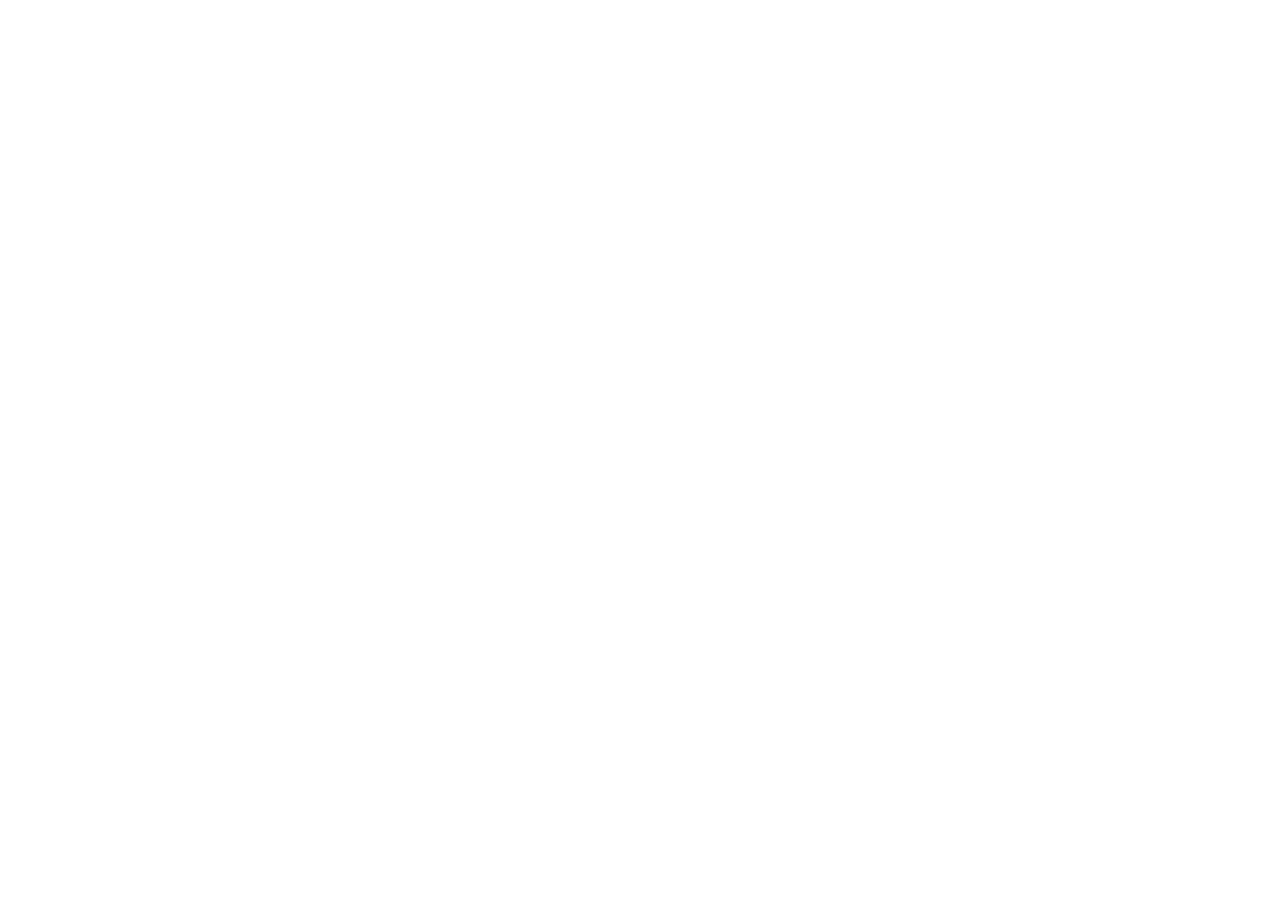
==== index.html @ 43585543 "InicializaciÃon del proyecto Platzi-Video" ====
<!DOCTYPE html>
<html lang="en">
<head>
    <meta charset="UTF-8">
    <meta name="viewport" content="width=device-width, initial-scale=1.0">
    <title>Document</title>
</head>
<body>
    
</body>
</html>
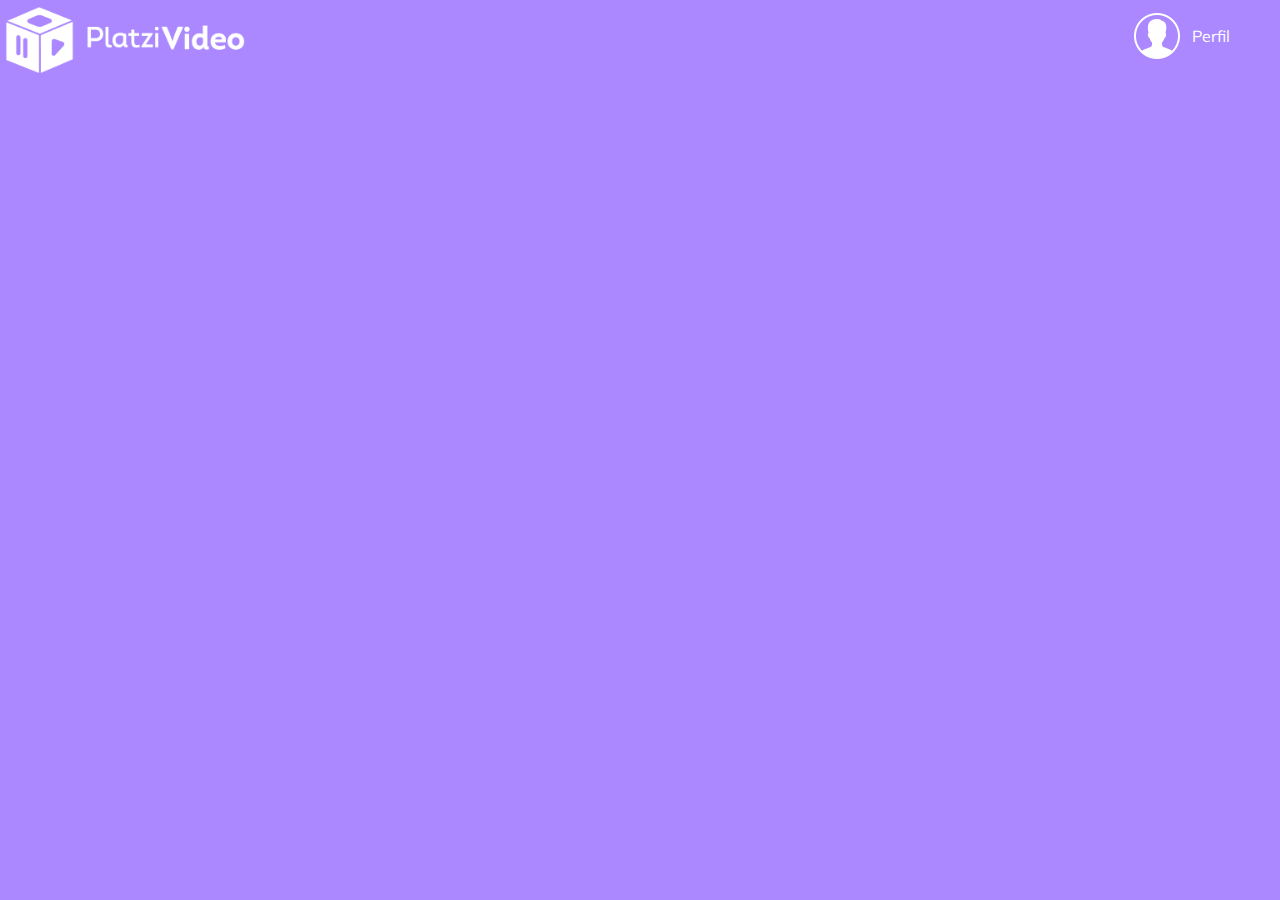
==== commit cceefea1: "Se estructura la secciÃon del HEADER" ====
--- a/index.html
+++ b/index.html
@@ -3,9 +3,25 @@
 <head>
     <meta charset="UTF-8">
     <meta name="viewport" content="width=device-width, initial-scale=1.0">
+    <link rel="stylesheet" href="./style.css">
+    <link rel="preconnect" href="https://fonts.gstatic.com">
+    <link href="https://fonts.googleapis.com/css2?family=Mulish&display=swap" rel="stylesheet">
     <title>Document</title>
 </head>
 <body>
+    <header class="header">
+        <img class="header__img" src="./assets/logo-platzi.png" alt="Logo">
+        <nav class="header__nav">
+            <div class="header__nav--profile">
+                <img src="./assets/user-icon.png" alt="User">
+                <p>Perfil</p>
+            </div>
+            <ul class="header__nav--menu">
+                <li><a href="#">Cuenta</a></li>
+                <li><a href="#">Cerrar Sesión</a></li>
+            </ul>
+        </nav>
+    </header>
     
 </body>
 </html>--- a/style.css
+++ b/style.css
@@ -0,0 +1,56 @@
+* {
+  margin: 0;
+  padding: 0;
+  border: 0;
+  -webkit-box-sizing: border-box;
+          box-sizing: border-box;
+  font-family: 'Mulish', sans-serif; }
+
+body {
+  background-color: #AB88FF; }
+  body .header {
+    width: 100%;
+    height: 80px;
+    display: -webkit-box;
+    display: -ms-flexbox;
+    display: flex;
+    -webkit-box-pack: justify;
+        -ms-flex-pack: justify;
+            justify-content: space-between;
+    -webkit-box-align: center;
+        -ms-flex-align: center;
+            align-items: center; }
+    body .header .header__img {
+      width: 250px; }
+    body .header .header__nav {
+      margin-right: 50px; }
+      body .header .header__nav .header__nav--profile {
+        display: -webkit-box;
+        display: -ms-flexbox;
+        display: flex;
+        -webkit-box-align: center;
+            -ms-flex-align: center;
+                align-items: center;
+        margin-bottom: 8px;
+        cursor: pointer; }
+        body .header .header__nav .header__nav--profile img {
+          margin-right: 10px; }
+        body .header .header__nav .header__nav--profile p {
+          color: white; }
+      body .header .header__nav .header__nav--menu {
+        width: 100px;
+        text-align: right;
+        position: absolute;
+        display: none; }
+        body .header .header__nav .header__nav--menu li {
+          list-style: none;
+          margin-bottom: 10px; }
+          body .header .header__nav .header__nav--menu li a {
+            color: white;
+            text-decoration: none; }
+            body .header .header__nav .header__nav--menu li a:hover {
+              text-decoration: underline; }
+      body .header .header__nav:hover .header__nav--menu {
+        display: block; }
+
+/*# sourceMappingURL=style.css.map */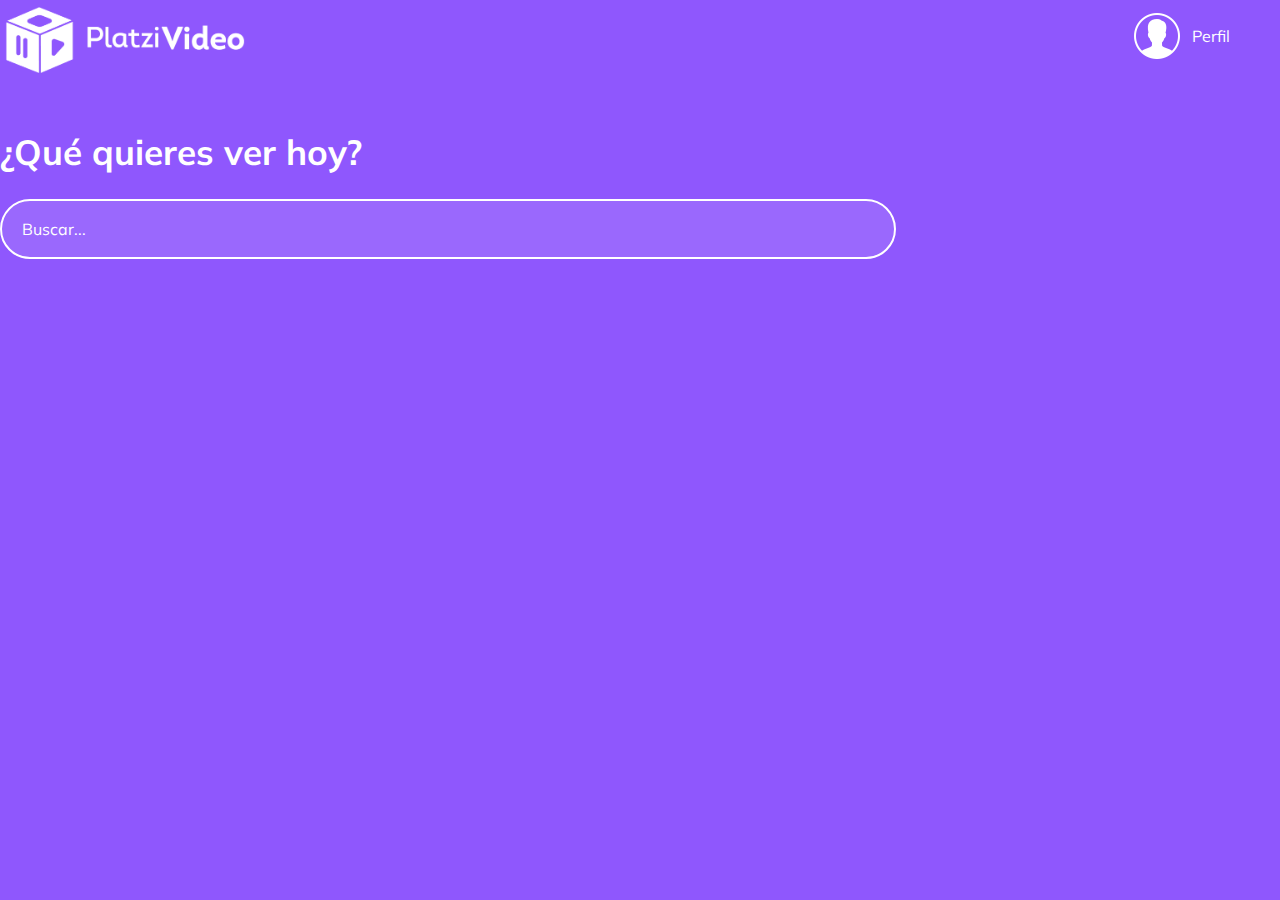
==== commit 86146a6b: "Se realiza estructura del buscador" ====
--- a/index.html
+++ b/index.html
@@ -22,6 +22,12 @@
             </ul>
         </nav>
     </header>
+    <main>
+        <section class="main">
+            <h2 class="main__title">¿Qué quieres ver hoy?</h2>
+            <input class="main__input" type="text" placeholder="Buscar...">
+        </section>
+    </main>
     
 </body>
 </html>--- a/style.css
+++ b/style.css
@@ -7,7 +7,7 @@
   font-family: 'Mulish', sans-serif; }
 
 body {
-  background-color: #AB88FF; }
+  background-color: #8F57FD; }
   body .header {
     width: 100%;
     height: 80px;
@@ -19,7 +19,8 @@
             justify-content: space-between;
     -webkit-box-align: center;
         -ms-flex-align: center;
-            align-items: center; }
+            align-items: center;
+    margin-bottom: 50px; }
     body .header .header__img {
       width: 250px; }
     body .header .header__nav {
@@ -52,5 +53,29 @@
               text-decoration: underline; }
       body .header .header__nav:hover .header__nav--menu {
         display: block; }
+  body .main {
+    height: 300px; }
+    body .main .main__title {
+      color: white;
+      font-size: 35px; }
+    body .main .main__input {
+      height: 60px;
+      width: 70%;
+      margin-top: 25px;
+      border: 2px solid white;
+      border-radius: 45px;
+      padding: 0 20px;
+      font-size: 1em;
+      outline-style: none;
+      color: white;
+      background-color: rgba(255, 255, 255, 0.1); }
+      body .main .main__input::-webkit-input-placeholder {
+        color: white; }
+      body .main .main__input:-ms-input-placeholder {
+        color: white; }
+      body .main .main__input::-ms-input-placeholder {
+        color: white; }
+      body .main .main__input::placeholder {
+        color: white; }
 
 /*# sourceMappingURL=style.css.map */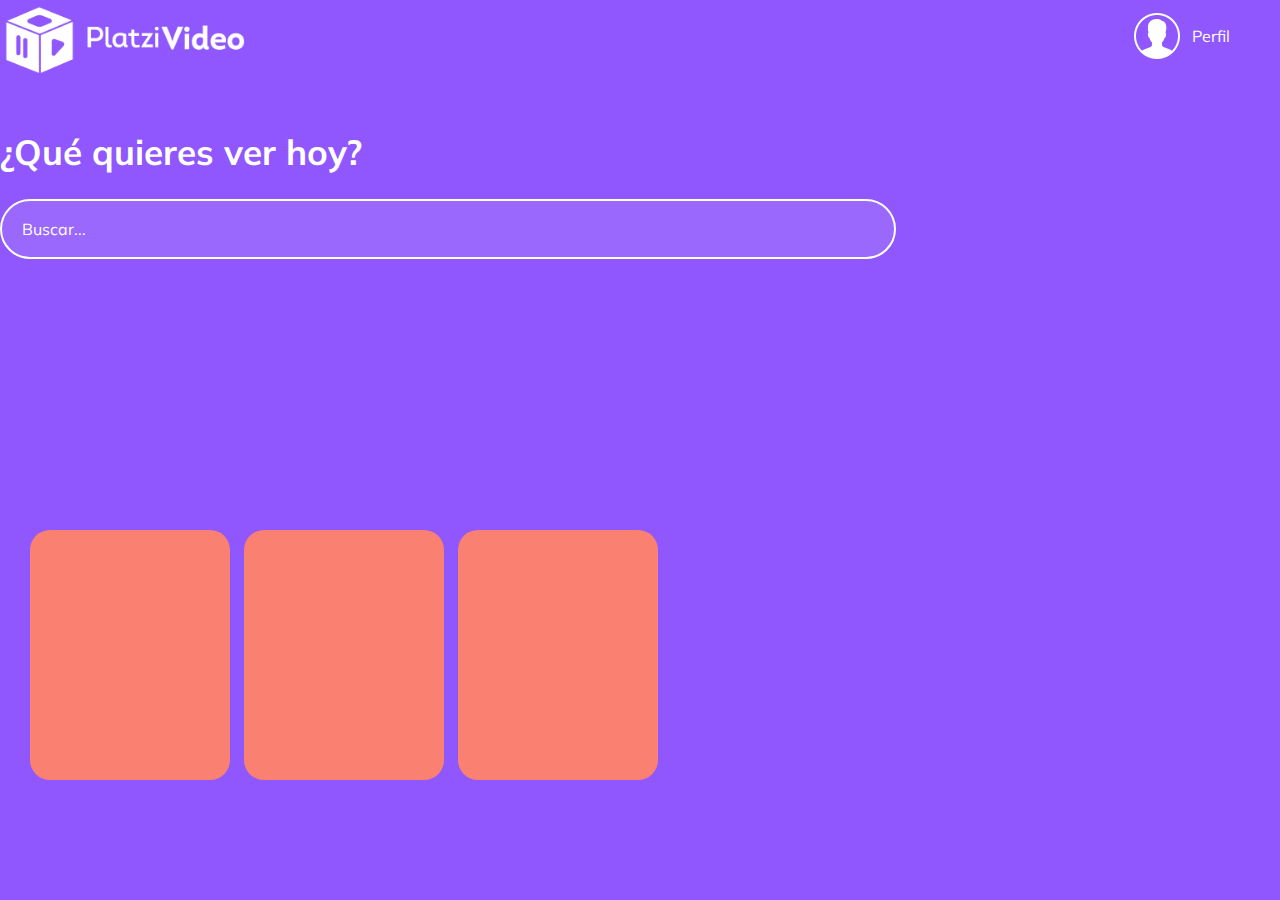
==== commit 645ab984: "Se trabaja con la estructura y diseño deñ carousel" ====
--- a/index.html
+++ b/index.html
@@ -27,6 +27,19 @@
             <h2 class="main__title">¿Qué quieres ver hoy?</h2>
             <input class="main__input" type="text" placeholder="Buscar...">
         </section>
+        <section class="carousel">
+            <div class="carousel__container">
+                <div class="carousel__item">
+
+                </div>
+                <div class="carousel__item">
+
+                </div>
+                <div class="carousel__item">
+
+                </div>
+            </div>
+        </section>
     </main>
     
 </body>
--- a/style.css
+++ b/style.css
@@ -77,5 +77,36 @@
         color: white; }
       body .main .main__input::placeholder {
         color: white; }
+  body .carousel {
+    width: 100%;
+    overflow: scroll;
+    position: relative;
+    padding: 30px; }
+    body .carousel .carousel__container {
+      white-space: nowrap;
+      margin: 70px 0;
+      padding-bottom: 10px; }
+      body .carousel .carousel__container:hover .carousel-item {
+        opacity: .3; }
+        body .carousel .carousel__container:hover .carousel-item:hover {
+          -webkit-transform: scale(1.5);
+                  transform: scale(1.5);
+          opacity: 1; }
+      body .carousel .carousel__container .carousel__item {
+        background-color: salmon;
+        width: 200px;
+        height: 250px;
+        display: inline-block;
+        overflow: hidden;
+        margin-right: 10px;
+        border-radius: 20px;
+        cursor: pointer;
+        -webkit-transition: 450ms all;
+        transition: 450ms all;
+        -webkit-transform-origin: center left;
+                transform-origin: center left; }
+        body .carousel .carousel__container .carousel__item:hover ~ .carousel__item {
+          -webkit-transform: translate3d(100px, 0, 0);
+                  transform: translate3d(100px, 0, 0); }
 
 /*# sourceMappingURL=style.css.map */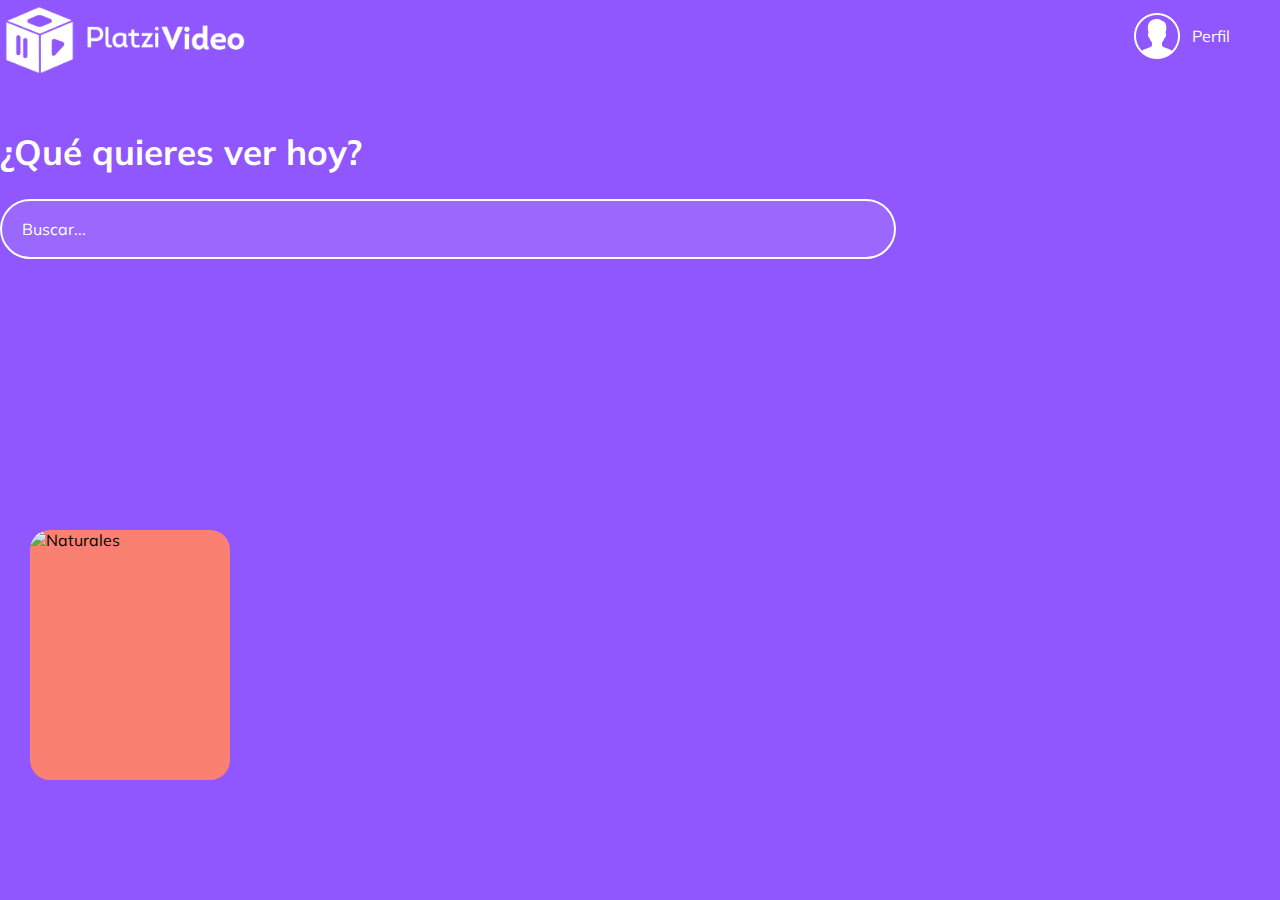
==== commit 5d6f66b6: "Se agrega imagen de fondo, textos e iconos a cada tarjeta del carousel" ====
--- a/index.html
+++ b/index.html
@@ -29,14 +29,16 @@
         </section>
         <section class="carousel">
             <div class="carousel__container">
-                <div class="carousel__item">
-
-                </div>
-                <div class="carousel__item">
-
-                </div>
-                <div class="carousel__item">
-
+                <div class="carousel-item">
+                    <img class="carousel-item__img" src="https://images.pexels.com/photos/5913138/pexels-photo-5913138.jpeg?auto=compress&cs=tinysrgb&dpr=2&h=650&w=940" alt="Naturales">
+                    <div class="carousel-item__details">
+                        <div class="carousel-item__details--icons">
+                            <img src="./assets/play-icon.png" alt="play">
+                            <img src="./assets/plus-icon.png" alt="plus">
+                        </div>
+                        <p class="carousel-item__details--title">Título descriptivo</p>
+                        <p class="carousel-item__details--subtitle">2019 16+ 14min</p>
+                    </div>
                 </div>
             </div>
         </section>
--- a/style.css
+++ b/style.css
@@ -92,7 +92,9 @@
           -webkit-transform: scale(1.5);
                   transform: scale(1.5);
           opacity: 1; }
-      body .carousel .carousel__container .carousel__item {
+          body .carousel .carousel__container:hover .carousel-item:hover .carousel-item__details {
+            opacity: 1; }
+      body .carousel .carousel__container .carousel-item {
         background-color: salmon;
         width: 200px;
         height: 250px;
@@ -104,9 +106,28 @@
         -webkit-transition: 450ms all;
         transition: 450ms all;
         -webkit-transform-origin: center left;
-                transform-origin: center left; }
-        body .carousel .carousel__container .carousel__item:hover ~ .carousel__item {
+                transform-origin: center left;
+        position: relative; }
+        body .carousel .carousel__container .carousel-item:hover ~ .carousel-item {
           -webkit-transform: translate3d(100px, 0, 0);
                   transform: translate3d(100px, 0, 0); }
+        body .carousel .carousel__container .carousel-item .carousel-item__img {
+          width: inherit;
+          height: inherit;
+          -o-object-fit: cover;
+             object-fit: cover; }
+        body .carousel .carousel__container .carousel-item .carousel-item__details {
+          background: -webkit-gradient(linear, left bottom, left top, from(rgba(0, 0, 0, 0.9)), to(rgba(0, 0, 0, 0)));
+          background: linear-gradient(to top, rgba(0, 0, 0, 0.9) 0%, rgba(0, 0, 0, 0) 100%);
+          font-size: 10px;
+          opacity: 0;
+          -webkit-transition: 450ms opacity;
+          transition: 450ms opacity;
+          padding: 10px;
+          position: absolute;
+          top: 0;
+          left: 0;
+          right: 0;
+          bottom: 0; }
 
 /*# sourceMappingURL=style.css.map */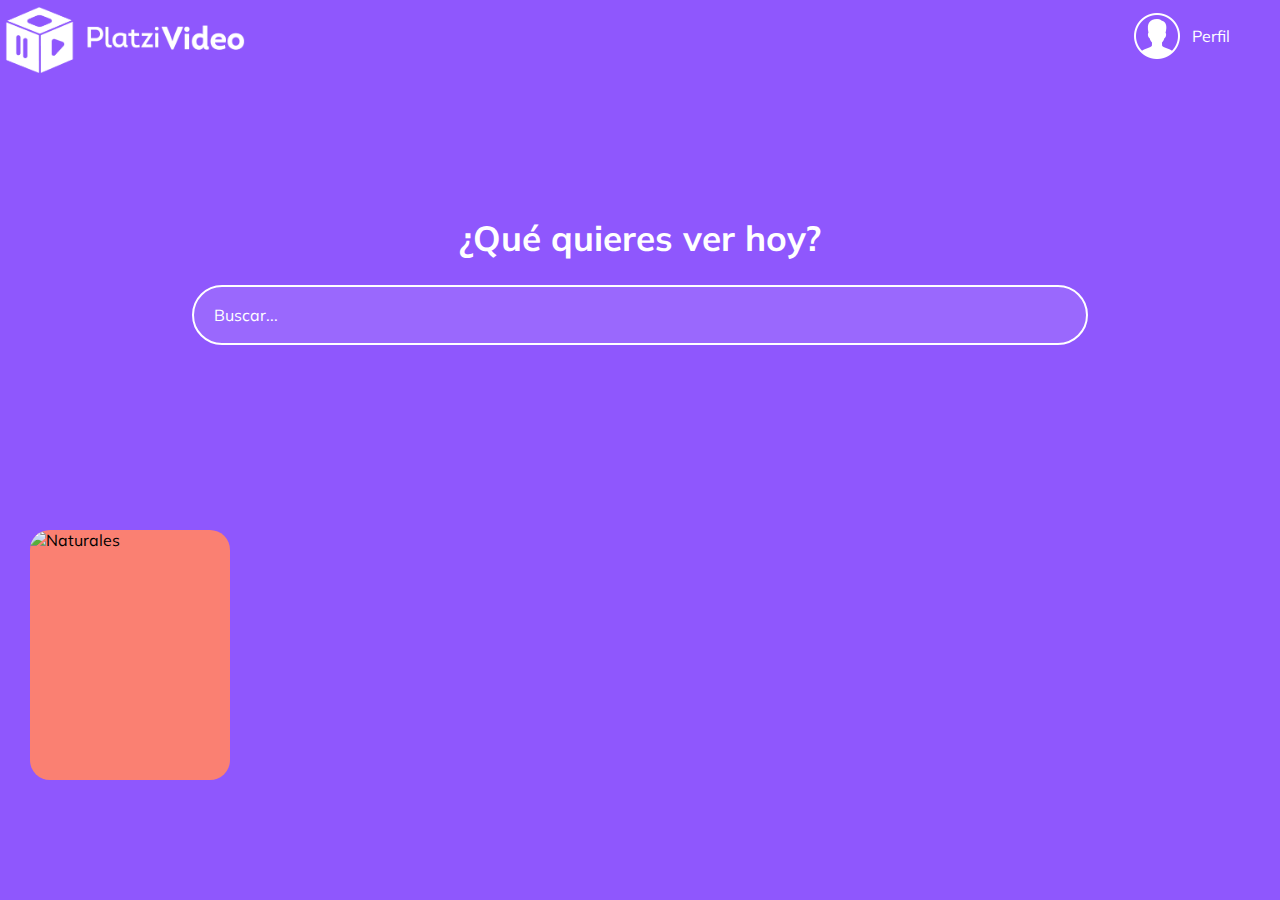
==== commit ce6faebf: "Se agrega flex a la seccion del buscador" ====
--- a/index.html
+++ b/index.html
@@ -23,9 +23,9 @@
         </nav>
     </header>
     <main>
-        <section class="main">
-            <h2 class="main__title">¿Qué quieres ver hoy?</h2>
-            <input class="main__input" type="text" placeholder="Buscar...">
+        <section class="search">
+            <h2 class="search__title">¿Qué quieres ver hoy?</h2>
+            <input class="search__input" type="text" placeholder="Buscar...">
         </section>
         <section class="carousel">
             <div class="carousel__container">
--- a/style.css
+++ b/style.css
@@ -53,12 +53,25 @@
               text-decoration: underline; }
       body .header .header__nav:hover .header__nav--menu {
         display: block; }
-  body .main {
-    height: 300px; }
-    body .main .main__title {
+  body .search {
+    height: 300px;
+    display: -webkit-box;
+    display: -ms-flexbox;
+    display: flex;
+    -webkit-box-orient: vertical;
+    -webkit-box-direction: normal;
+        -ms-flex-direction: column;
+            flex-direction: column;
+    -webkit-box-align: center;
+        -ms-flex-align: center;
+            align-items: center;
+    -webkit-box-pack: center;
+        -ms-flex-pack: center;
+            justify-content: center; }
+    body .search .search__title {
       color: white;
       font-size: 35px; }
-    body .main .main__input {
+    body .search .search__input {
       height: 60px;
       width: 70%;
       margin-top: 25px;
@@ -69,13 +82,13 @@
       outline-style: none;
       color: white;
       background-color: rgba(255, 255, 255, 0.1); }
-      body .main .main__input::-webkit-input-placeholder {
+      body .search .search__input::-webkit-input-placeholder {
         color: white; }
-      body .main .main__input:-ms-input-placeholder {
+      body .search .search__input:-ms-input-placeholder {
         color: white; }
-      body .main .main__input::-ms-input-placeholder {
+      body .search .search__input::-ms-input-placeholder {
         color: white; }
-      body .main .main__input::placeholder {
+      body .search .search__input::placeholder {
         color: white; }
   body .carousel {
     width: 100%;
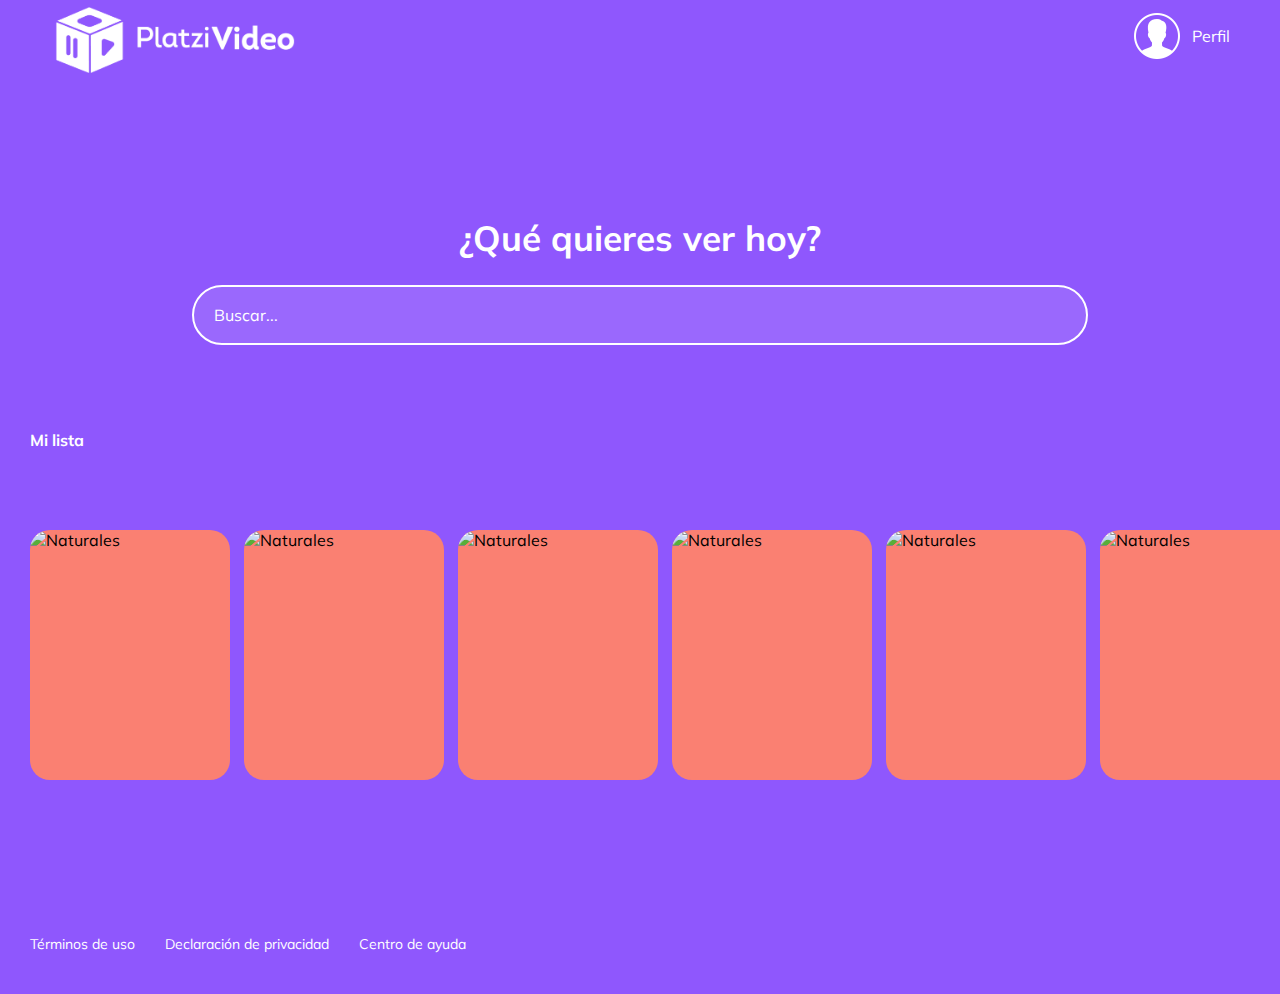
==== commit 6f259795: "Implementando Footer en vista principal y ajustando detalles" ====
--- a/index.html
+++ b/index.html
@@ -27,8 +27,86 @@
             <h2 class="search__title">¿Qué quieres ver hoy?</h2>
             <input class="search__input" type="text" placeholder="Buscar...">
         </section>
+        <h2 class="categories__title">Mi lista</h2>
         <section class="carousel">
             <div class="carousel__container">
+                <div class="carousel-item">
+                    <img class="carousel-item__img" src="https://images.pexels.com/photos/5913138/pexels-photo-5913138.jpeg?auto=compress&cs=tinysrgb&dpr=2&h=650&w=940" alt="Naturales">
+                    <div class="carousel-item__details">
+                        <div class="carousel-item__details--icons">
+                            <img src="./assets/play-icon.png" alt="play">
+                            <img src="./assets/plus-icon.png" alt="plus">
+                        </div>
+                        <p class="carousel-item__details--title">Título descriptivo</p>
+                        <p class="carousel-item__details--subtitle">2019 16+ 14min</p>
+                    </div>
+                </div>
+                <div class="carousel-item">
+                    <img class="carousel-item__img" src="https://images.pexels.com/photos/5913138/pexels-photo-5913138.jpeg?auto=compress&cs=tinysrgb&dpr=2&h=650&w=940" alt="Naturales">
+                    <div class="carousel-item__details">
+                        <div class="carousel-item__details--icons">
+                            <img src="./assets/play-icon.png" alt="play">
+                            <img src="./assets/plus-icon.png" alt="plus">
+                        </div>
+                        <p class="carousel-item__details--title">Título descriptivo</p>
+                        <p class="carousel-item__details--subtitle">2019 16+ 14min</p>
+                    </div>
+                </div>
+                <div class="carousel-item">
+                    <img class="carousel-item__img" src="https://images.pexels.com/photos/5913138/pexels-photo-5913138.jpeg?auto=compress&cs=tinysrgb&dpr=2&h=650&w=940" alt="Naturales">
+                    <div class="carousel-item__details">
+                        <div class="carousel-item__details--icons">
+                            <img src="./assets/play-icon.png" alt="play">
+                            <img src="./assets/plus-icon.png" alt="plus">
+                        </div>
+                        <p class="carousel-item__details--title">Título descriptivo</p>
+                        <p class="carousel-item__details--subtitle">2019 16+ 14min</p>
+                    </div>
+                </div>
+                <div class="carousel-item">
+                    <img class="carousel-item__img" src="https://images.pexels.com/photos/5913138/pexels-photo-5913138.jpeg?auto=compress&cs=tinysrgb&dpr=2&h=650&w=940" alt="Naturales">
+                    <div class="carousel-item__details">
+                        <div class="carousel-item__details--icons">
+                            <img src="./assets/play-icon.png" alt="play">
+                            <img src="./assets/plus-icon.png" alt="plus">
+                        </div>
+                        <p class="carousel-item__details--title">Título descriptivo</p>
+                        <p class="carousel-item__details--subtitle">2019 16+ 14min</p>
+                    </div>
+                </div>
+                <div class="carousel-item">
+                    <img class="carousel-item__img" src="https://images.pexels.com/photos/5913138/pexels-photo-5913138.jpeg?auto=compress&cs=tinysrgb&dpr=2&h=650&w=940" alt="Naturales">
+                    <div class="carousel-item__details">
+                        <div class="carousel-item__details--icons">
+                            <img src="./assets/play-icon.png" alt="play">
+                            <img src="./assets/plus-icon.png" alt="plus">
+                        </div>
+                        <p class="carousel-item__details--title">Título descriptivo</p>
+                        <p class="carousel-item__details--subtitle">2019 16+ 14min</p>
+                    </div>
+                </div>
+                <div class="carousel-item">
+                    <img class="carousel-item__img" src="https://images.pexels.com/photos/5913138/pexels-photo-5913138.jpeg?auto=compress&cs=tinysrgb&dpr=2&h=650&w=940" alt="Naturales">
+                    <div class="carousel-item__details">
+                        <div class="carousel-item__details--icons">
+                            <img src="./assets/play-icon.png" alt="play">
+                            <img src="./assets/plus-icon.png" alt="plus">
+                        </div>
+                        <p class="carousel-item__details--title">Título descriptivo</p>
+                        <p class="carousel-item__details--subtitle">2019 16+ 14min</p>
+                    </div>
+                </div>
+                <div class="carousel-item">
+                    <img class="carousel-item__img" src="https://images.pexels.com/photos/5913138/pexels-photo-5913138.jpeg?auto=compress&cs=tinysrgb&dpr=2&h=650&w=940" alt="Naturales">
+                    <div class="carousel-item__details">
+                        <div class="carousel-item__details--icons">
+                            <img src="./assets/play-icon.png" alt="play">
+                            <img src="./assets/plus-icon.png" alt="plus">
+                        </div>
+                        <p class="carousel-item__details--title">Título descriptivo</p>
+                        <p class="carousel-item__details--subtitle">2019 16+ 14min</p>
+                    </div>
+                </div>
                 <div class="carousel-item">
                     <img class="carousel-item__img" src="https://images.pexels.com/photos/5913138/pexels-photo-5913138.jpeg?auto=compress&cs=tinysrgb&dpr=2&h=650&w=940" alt="Naturales">
                     <div class="carousel-item__details">
@@ -43,6 +121,12 @@
             </div>
         </section>
     </main>
+
+    <footer class="footer">
+        <a href="#">Términos de uso</a>
+        <a href="#">Declaración de privacidad</a>
+        <a href="#">Centro de ayuda</a>
+    </footer> 
     
 </body>
 </html>--- a/style.css
+++ b/style.css
@@ -20,39 +20,38 @@
     -webkit-box-align: center;
         -ms-flex-align: center;
             align-items: center;
-    margin-bottom: 50px; }
+    margin-bottom: 50px;
+    padding: 0 50px; }
     body .header .header__img {
       width: 250px; }
-    body .header .header__nav {
-      margin-right: 50px; }
-      body .header .header__nav .header__nav--profile {
-        display: -webkit-box;
-        display: -ms-flexbox;
-        display: flex;
-        -webkit-box-align: center;
-            -ms-flex-align: center;
-                align-items: center;
-        margin-bottom: 8px;
-        cursor: pointer; }
-        body .header .header__nav .header__nav--profile img {
-          margin-right: 10px; }
-        body .header .header__nav .header__nav--profile p {
-          color: white; }
-      body .header .header__nav .header__nav--menu {
-        width: 100px;
-        text-align: right;
-        position: absolute;
-        display: none; }
-        body .header .header__nav .header__nav--menu li {
-          list-style: none;
-          margin-bottom: 10px; }
-          body .header .header__nav .header__nav--menu li a {
-            color: white;
-            text-decoration: none; }
-            body .header .header__nav .header__nav--menu li a:hover {
-              text-decoration: underline; }
-      body .header .header__nav:hover .header__nav--menu {
-        display: block; }
+    body .header .header__nav .header__nav--profile {
+      display: -webkit-box;
+      display: -ms-flexbox;
+      display: flex;
+      -webkit-box-align: center;
+          -ms-flex-align: center;
+              align-items: center;
+      margin-bottom: 8px;
+      cursor: pointer; }
+      body .header .header__nav .header__nav--profile img {
+        margin-right: 10px; }
+      body .header .header__nav .header__nav--profile p {
+        color: white; }
+    body .header .header__nav .header__nav--menu {
+      width: 100px;
+      text-align: right;
+      position: absolute;
+      display: none; }
+      body .header .header__nav .header__nav--menu li {
+        list-style: none;
+        margin-bottom: 10px; }
+        body .header .header__nav .header__nav--menu li a {
+          color: white;
+          text-decoration: none; }
+          body .header .header__nav .header__nav--menu li a:hover {
+            text-decoration: underline; }
+    body .header .header__nav:hover .header__nav--menu {
+      display: block; }
   body .search {
     height: 300px;
     display: -webkit-box;
@@ -90,9 +89,15 @@
         color: white; }
       body .search .search__input::placeholder {
         color: white; }
+  body .categories__title {
+    color: white;
+    font-size: 16px;
+    position: absolute;
+    padding-left: 30px;
+    width: 100%; }
   body .carousel {
     width: 100%;
-    overflow: scroll;
+    overflow: auto;
     position: relative;
     padding: 30px; }
     body .carousel .carousel__container {
@@ -142,5 +147,21 @@
           left: 0;
           right: 0;
           bottom: 0; }
+  body .footer {
+    display: -webkit-box;
+    display: -ms-flexbox;
+    display: flex;
+    -webkit-box-align: center;
+        -ms-flex-align: center;
+            align-items: center;
+    height: 100px;
+    width: 100%; }
+    body .footer a {
+      color: white;
+      text-decoration: none;
+      font-size: 14px;
+      padding-left: 30px; }
+      body .footer a:hover {
+        text-decoration: underline; }
 
 /*# sourceMappingURL=style.css.map */